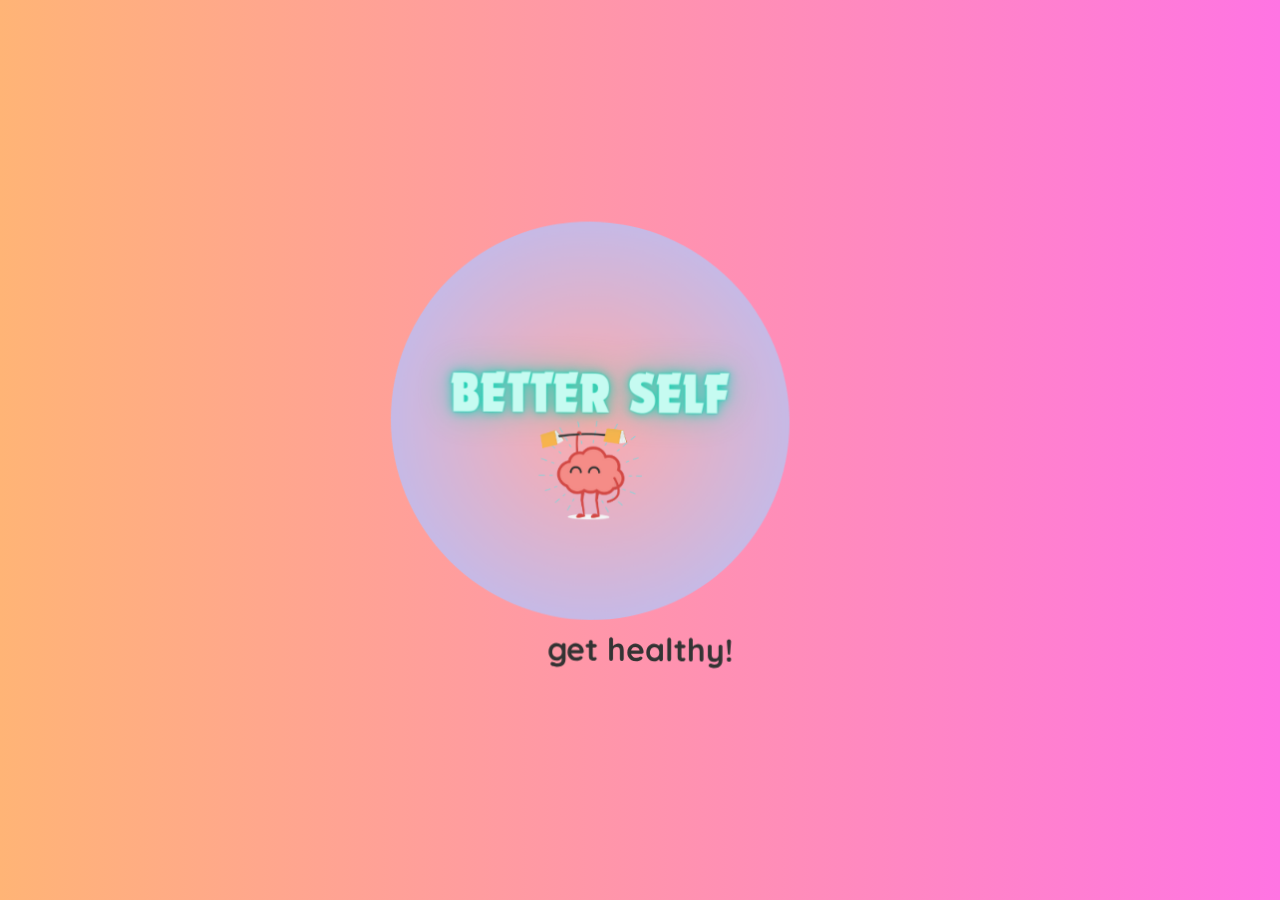
==== start/index.html @ 30d51452 "Push" ====
<!DOCTYPE html>
<html lang="en">
<head>
    <meta charset="UTF-8">
    <meta name="viewport" content="width=device-width, initial-scale=1.0">
    <link rel="stylesheet" href="styles.css">
    <title>Animated Logo</title>
</head>
<body>

<div id="brand">
    <img src="../img/logo.png" alt="Logo">
    <a href="../home/home.html">get healthy!</a>
</div>
<script src="index.js"></script>

</body>
</html>
---- start/styles.css ----
@import url("https://fonts.googleapis.com/css2?family=Quicksand:wght@300&display=swap");

html, body {
  height: 100%;
  margin: 0;
  font-family: 'Quicksand', sans-serif;
}

body {
  background-size: cover;
  display: flex;
  justify-content: center;
  align-items: center;
  overflow: hidden;
  background: linear-gradient(to right, #ffb476, #ff74e3);
}

#brand {
  text-align: center;
  cursor: pointer;
}

#brand img {
  display: block;
  width: 80%;
  max-width: 700px;
  height: auto;
  transition: 0.2s;
  border-radius: 50%;
}

#brand a {
  display: block;
  font-size: 2em;
  line-height: 1.5;
  color: #333;
  font-weight: 800;
  text-decoration: none;
  background: rgba(30, 30, 79, 0);
  padding: 5px 15px;
  transition: 0.4s;
  vertical-align: middle;
}

#brand:hover a {
  color: rgb(154, 255, 151);
  text-shadow: 2px 5px 0 rgba(0, 0, 0, 0.6);
}
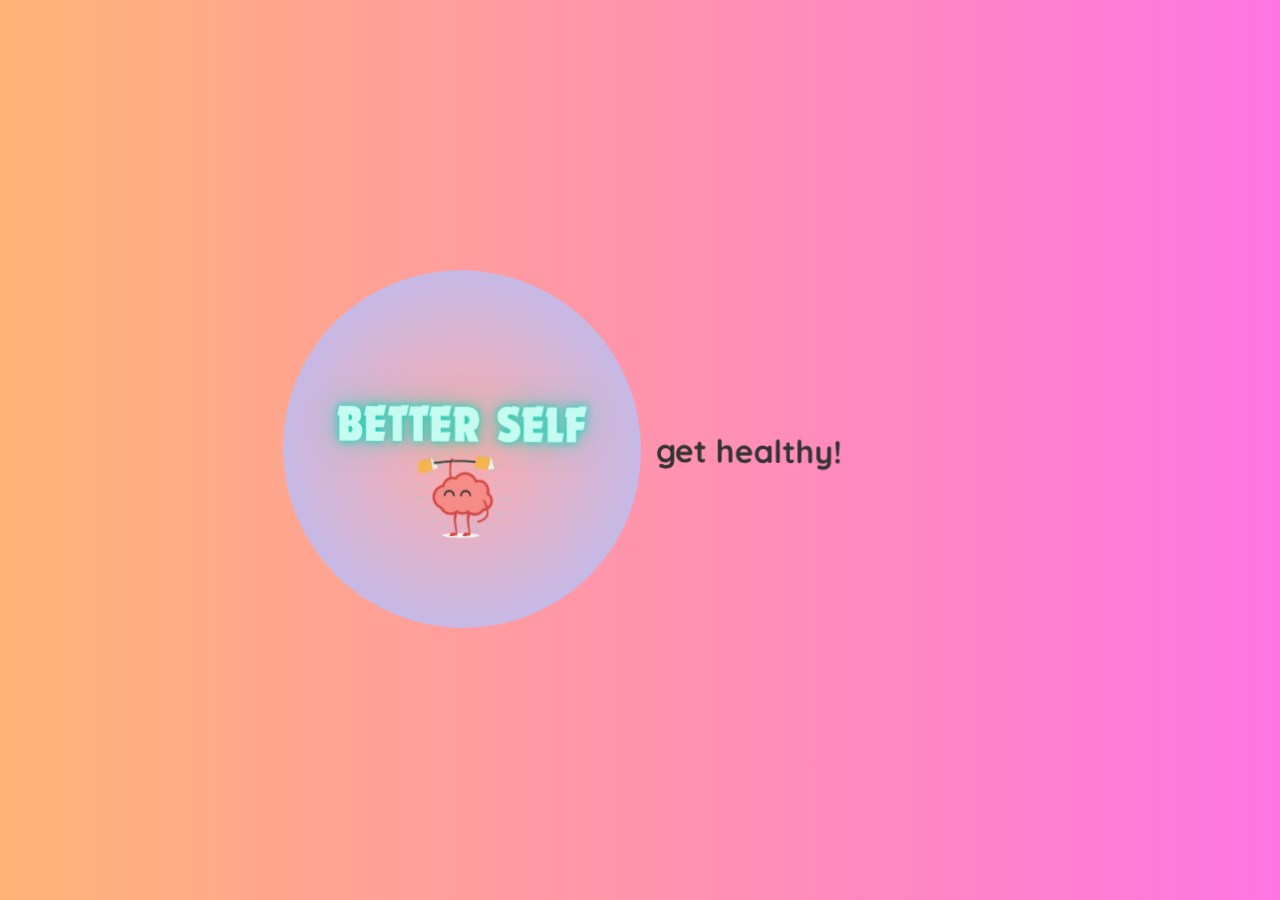
==== commit 953b19d9: "bijnaklaar" ====
--- a/start/index.html
+++ b/start/index.html
@@ -4,7 +4,7 @@
     <meta charset="UTF-8">
     <meta name="viewport" content="width=device-width, initial-scale=1.0">
     <link rel="stylesheet" href="styles.css">
-    <title>Animated Logo</title>
+    <title>Better Self</title>
 </head>
 <body>
 
--- a/start/styles.css
+++ b/start/styles.css
@@ -18,11 +18,12 @@
 #brand {
   text-align: center;
   cursor: pointer;
+  display: flex; /* Use flexbox for better vertical alignment */
+  align-items: center; /* Center vertically */
 }
 
 #brand img {
-  display: block;
-  width: 80%;
+  width: 50%; /* Adjust this percentage as needed */
   max-width: 700px;
   height: auto;
   transition: 0.2s;
@@ -30,7 +31,6 @@
 }
 
 #brand a {
-  display: block;
   font-size: 2em;
   line-height: 1.5;
   color: #333;
@@ -39,7 +39,6 @@
   background: rgba(30, 30, 79, 0);
   padding: 5px 15px;
   transition: 0.4s;
-  vertical-align: middle;
 }
 
 #brand:hover a {
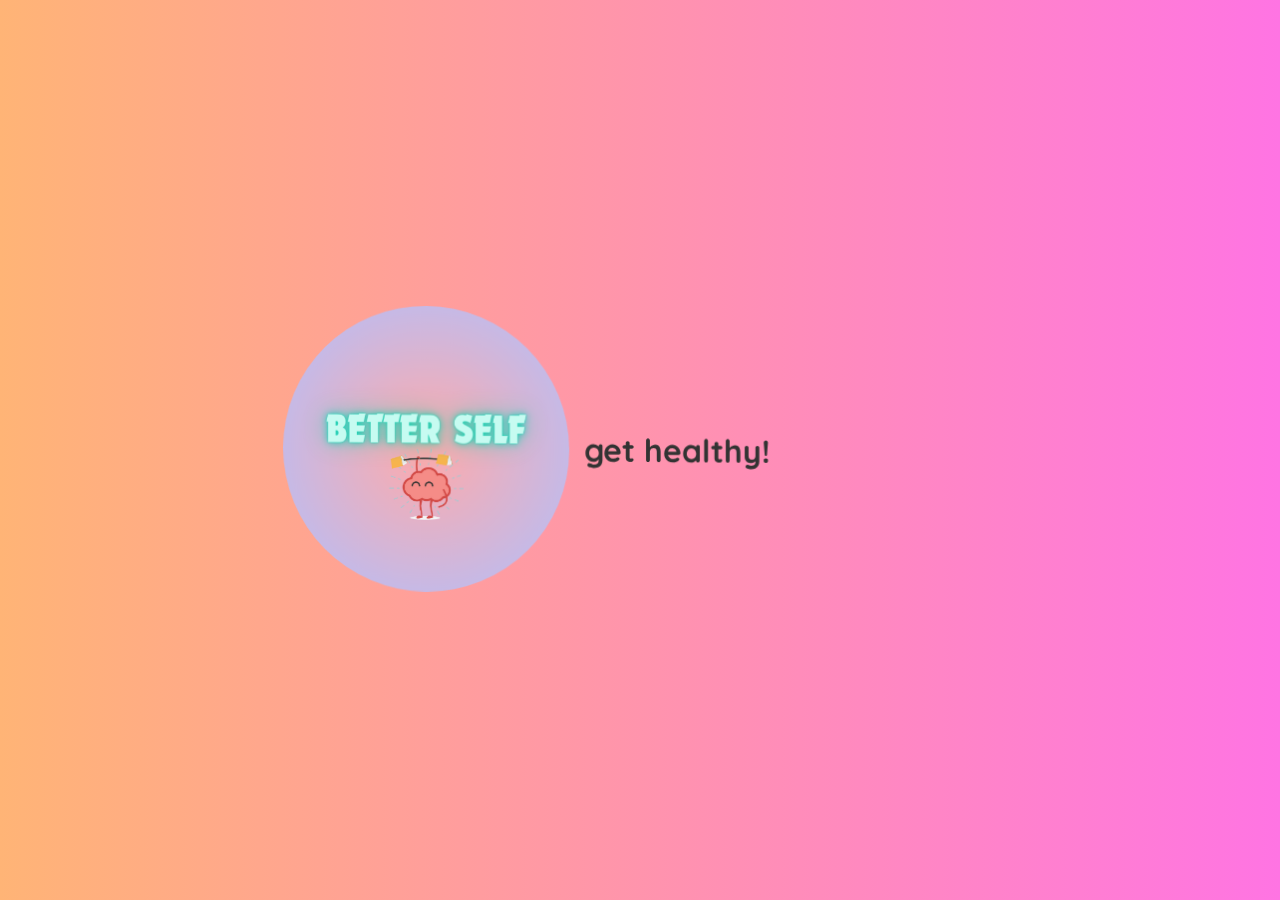
==== commit 5424d273: "Nieuwe pages" ====
--- a/start/index.html
+++ b/start/index.html
@@ -1,18 +1,16 @@
 <!DOCTYPE html>
 <html lang="en">
-<head>
-    <meta charset="UTF-8">
-    <meta name="viewport" content="width=device-width, initial-scale=1.0">
-    <link rel="stylesheet" href="styles.css">
+  <head>
+    <meta charset="UTF-8" />
+    <meta name="viewport" content="width=device-width, initial-scale=1.0" />
+    <link rel="stylesheet" href="styles.css" />
     <title>Better Self</title>
-</head>
-<body>
-
-<div id="brand">
-    <img src="../img/logo.png" alt="Logo">
-    <a href="../home/home.html">get healthy!</a>
-</div>
-<script src="index.js"></script>
-
-</body>
+  </head>
+  <body>
+    <div id="brand">
+      <img src="../img/logo.png" alt="Logo" />
+      <a href="../home/home.html">get healthy!</a>
+    </div>
+    <script src="index.js"></script>
+  </body>
 </html>
--- a/start/styles.css
+++ b/start/styles.css
@@ -1,6 +1,7 @@
 @import url("https://fonts.googleapis.com/css2?family=Quicksand:wght@300&display=swap");
 
-html, body {
+html,
+body {
   height: 100%;
   margin: 0;
   font-family: 'Quicksand', sans-serif;
@@ -18,12 +19,12 @@
 #brand {
   text-align: center;
   cursor: pointer;
-  display: flex; /* Use flexbox for better vertical alignment */
-  align-items: center; /* Center vertically */
+  display: flex;
+  align-items: center;
 }
 
 #brand img {
-  width: 50%; /* Adjust this percentage as needed */
+  width: 40%;
   max-width: 700px;
   height: auto;
   transition: 0.2s;
@@ -44,4 +45,4 @@
 #brand:hover a {
   color: rgb(154, 255, 151);
   text-shadow: 2px 5px 0 rgba(0, 0, 0, 0.6);
-}
+}